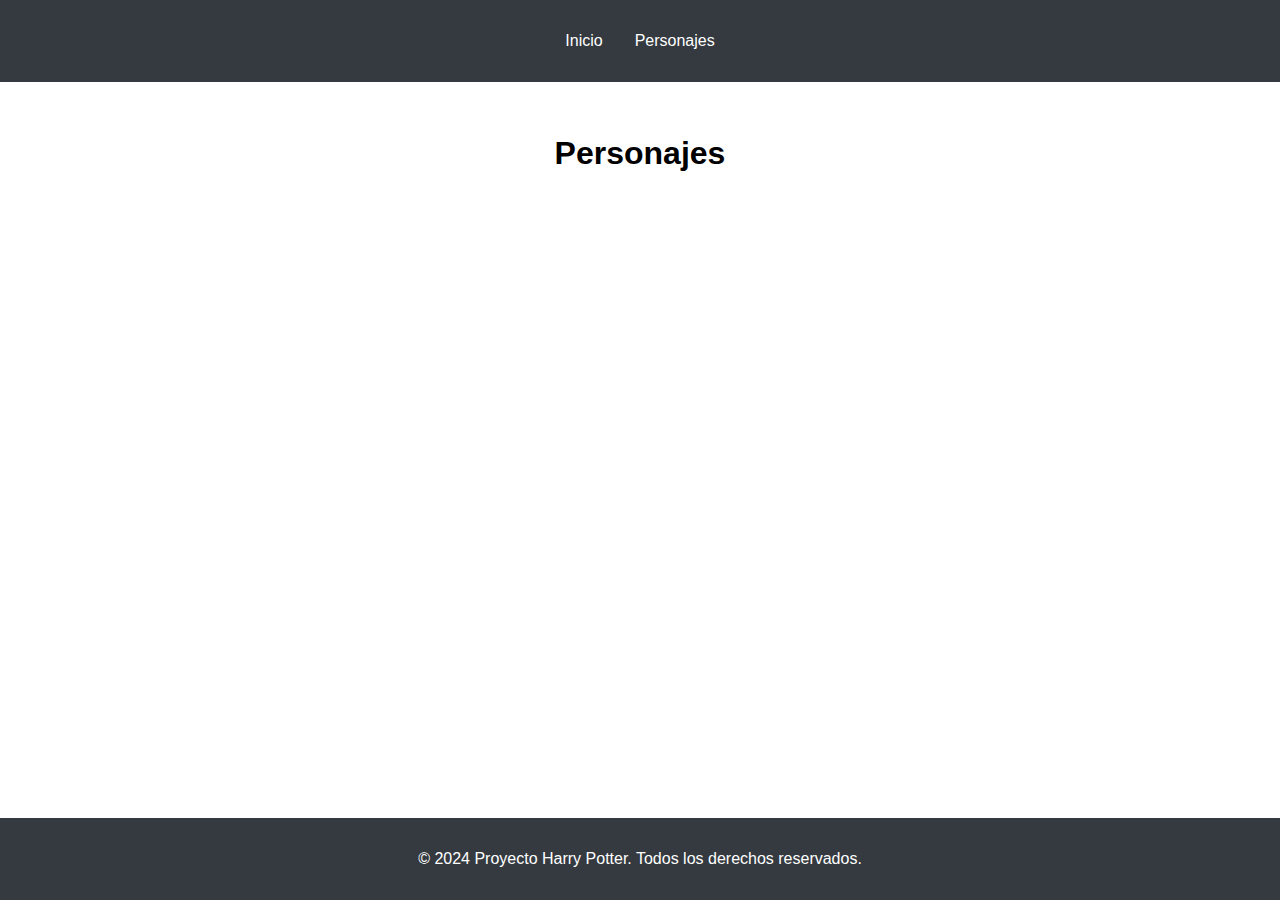
==== pages/personajes.html @ d6c0339b "inicio" ====
<!DOCTYPE html>
<html lang="es">
  <head>
    <meta charset="UTF-8" />
    <meta name="viewport" content="width=device-width, initial-scale=1.0" />
    <title>Personajes - Proyecto Harry Potter</title>
    <link rel="stylesheet" href="../css/styles.css" />
  </head>
  <body>
    <header>
      <nav>
        <ul>
          <li><a href="../index.html">Inicio</a></li>
          <li><a href="personajes.html">Personajes</a></li>
        </ul>
      </nav>
    </header>

    <main>
      <section class="characters">
        <h1>Personajes</h1>
        <div class="grid">
          <!-- Aquí se insertarán las tarjetas de los personajes dinámicamente -->
        </div>
      </section>
    </main>

    <footer>
      <p>&copy; 2024 Proyecto Harry Potter. Todos los derechos reservados.</p>
    </footer>
  </body>
</html>
---- css/styles.css ----
body {
    font-family: Arial, sans-serif;
    margin: 0;
    padding: 0;
    box-sizing: border-box;
  }
  
  header {
    background-color: #343a40;
    color: white;
    padding: 1em 0;
  }
  
  nav ul {
    list-style: none;
    display: flex;
    justify-content: center;
    padding: 0;
  }
  
  nav ul li {
    margin: 0 1em;
  }
  
  nav ul li a {
    color: white;
    text-decoration: none;
  }
  
  main {
    padding: 2em;
    text-align: center;
  }
  
  .intro {
    max-width: 800px;
    margin: 0 auto;
  }
  
  footer {
    background-color: #343a40;
    color: white;
    text-align: center;
    padding: 1em 0;
    position: fixed;
    width: 100%;
    bottom: 0;
  }
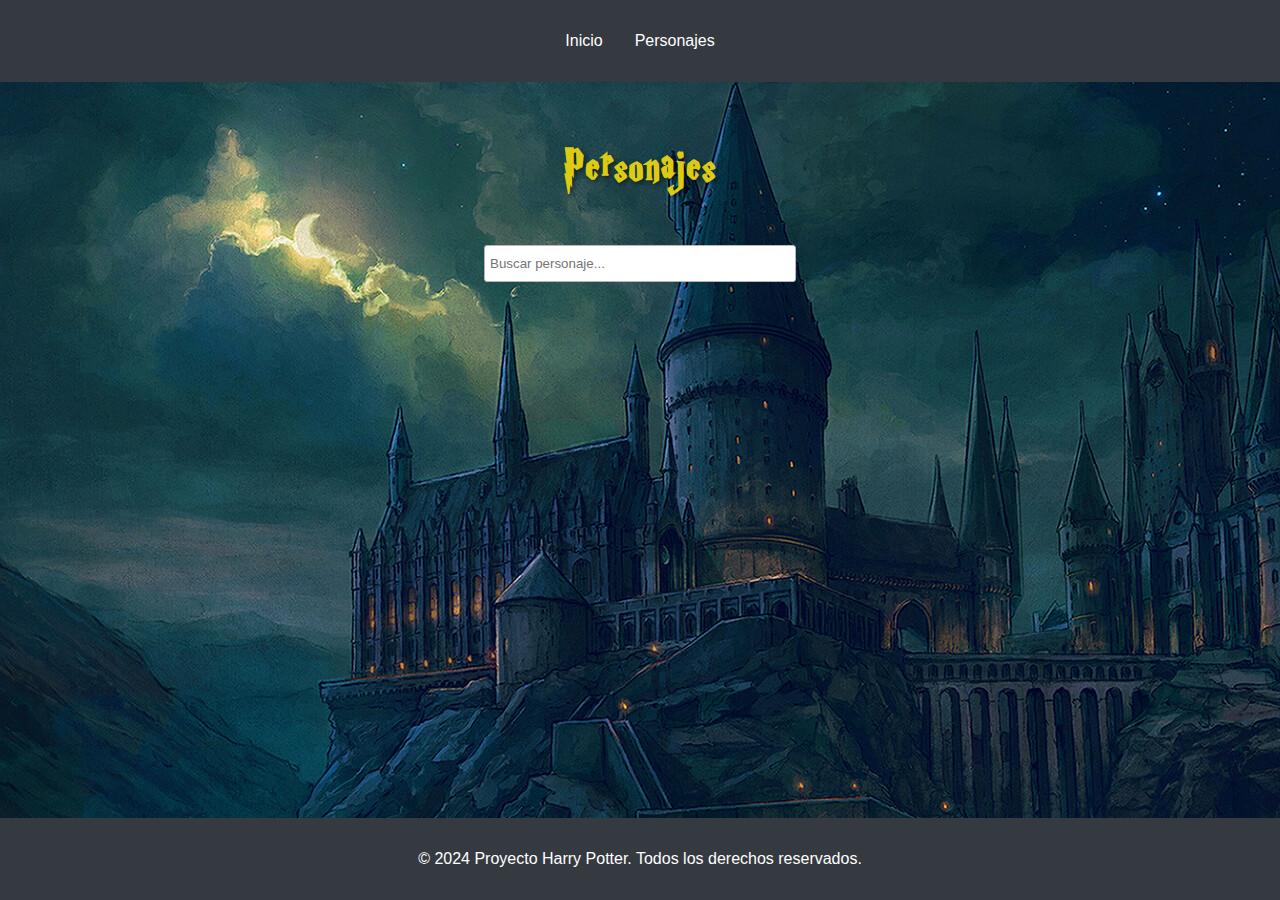
==== commit 6fbc32a5: "second page added and css corrected" ====
--- a/pages/personajes.html
+++ b/pages/personajes.html
@@ -4,11 +4,11 @@
     <meta charset="UTF-8" />
     <meta name="viewport" content="width=device-width, initial-scale=1.0" />
     <title>Personajes - Proyecto Harry Potter</title>
-    <link rel="stylesheet" href="../css/styles.css" />
+    <link rel="stylesheet" href="../css/personajes.css">
   </head>
   <body>
     <header>
-      <nav>
+      <nav class="navbar">
         <ul>
           <li><a href="../index.html">Inicio</a></li>
           <li><a href="personajes.html">Personajes</a></li>
@@ -19,14 +19,23 @@
     <main>
       <section class="characters">
         <h1>Personajes</h1>
+
+        <input type="text" name="search" id="search" class="search" placeholder="Buscar personaje...">
+        
         <div class="grid">
-          <!-- Aquí se insertarán las tarjetas de los personajes dinámicamente -->
         </div>
       </section>
     </main>
+    <div class="go-top-container">
+      <div class="go-top-button">
+        <i class="fas fa-chevron-up"></i>
+      </div>
+    </div>
 
     <footer>
       <p>&copy; 2024 Proyecto Harry Potter. Todos los derechos reservados.</p>
     </footer>
+    
+    <script type="module" src="../app/personajes.js"></script>
   </body>
-</html>
+</html>--- a/css/personajes.css
+++ b/css/personajes.css
@@ -0,0 +1,167 @@
+@font-face {
+    font-family: 'harrypotter';
+    src: url(../assets/fonts/HARRYP__.TTF) format('truetype');
+  }
+  
+  body {
+    font-family: Arial, sans-serif;
+    margin: 0;
+    padding: 0;
+    box-sizing: border-box;
+    color: white;
+    background-image: url(../assets/images/hogwarts.jpg);
+  }
+  
+  header {
+    background-color: #343a40;
+    color: white;
+    padding: 1em 0;
+  }
+  
+  nav ul {
+    list-style: none;
+    display: flex;
+    justify-content: center;
+    padding: 0;
+  }
+  
+  nav ul li {
+    margin: 0 1em;
+  }
+  
+  nav ul li a {
+    color: white;
+    text-decoration: none;
+  }
+  
+  main {
+    padding: 2em;
+    text-align: center;
+  }
+  
+  footer {
+    background-color: #343a40;
+    color: white;
+    text-align: center;
+    padding: 1em 0;
+    position: fixed;
+    width: 100%;
+    bottom: 0;
+  }
+  
+  .characters h1 {
+    font-family: 'harrypotter', Arial, sans-serif;
+    font-size: 3em;
+    color: rgb(220, 203, 20);
+    margin-bottom: 20px;
+    text-shadow: 2px 2px 4px rgba(0, 0, 0, 0.5);
+    letter-spacing: 2px;
+  }
+  
+  
+  .search {
+    width: 300px;
+    height: 25px;
+    margin: 30px 0;
+    border: 1px solid rgb(182, 182, 182);
+    border-radius: 3px;
+    padding: 5px;
+  }
+  
+  .grid {
+    width: 80%;
+    margin: 0 auto;
+    display: grid;
+    grid-template-columns: repeat(3, 1fr);
+    gap: 20px;
+    margin-bottom: 30px;
+  }
+  
+  .card {
+    background-color: #1a2b47;
+    color: white;
+    padding: 20px;
+    border-radius: 5px;
+    border: 1px solid rgb(224, 224, 224);
+    box-shadow: 4px 3px 16px 0px rgba(0, 0, 0, 0.5);
+    display: flex;
+    flex-direction: column;
+    align-items: center;
+    transition: transform 0.3s;
+  }
+  
+  .card:hover {
+    transform: scale(1.05);
+  }
+  
+  .card_img {
+    overflow: hidden;
+    width: 163px; 
+    height: 227px;
+    margin-bottom: 10px;
+  }
+  
+  .card_img img {
+    height: 100%;
+    width: 100%;
+    transition: 0.3s transform;
+  }
+  
+  .card_img img:hover {
+    transform: scale(1.05);
+  }
+  
+  .card h3 {
+    font-size: 1.5em;
+    margin: 5px 0;
+  }
+  
+  .card p {
+    text-align: center;
+    margin: 5px 0;
+  }
+  
+  .go-top-container {
+    position: fixed;
+    bottom: 20px;
+    right: 20px;
+    display: none;
+    cursor: pointer;
+  }
+  
+  .go-top-container.show {
+    display: block;
+  }
+  
+  .go-top-button {
+    background-color: #343a40;
+    color: white;
+    padding: 10px;
+    border-radius: 50%;
+    display: flex;
+    align-items: center;
+    justify-content: center;
+    box-shadow: 2px 2px 10px rgba(0, 0, 0, 0.5);
+  }
+  
+  .go-top-button i {
+    font-size: 1.5em;
+  }
+  
+ 
+  @media (max-width: 880px) {
+    .grid {
+      grid-template-columns: repeat(2, 1fr);
+    }
+  }
+  
+  @media (max-width: 480px) {
+    .characters h1 {
+      font-size: 2em;
+      margin-top: 30px;
+    }
+    .grid {
+      grid-template-columns: repeat(1, 1fr);
+    }
+  }
+  